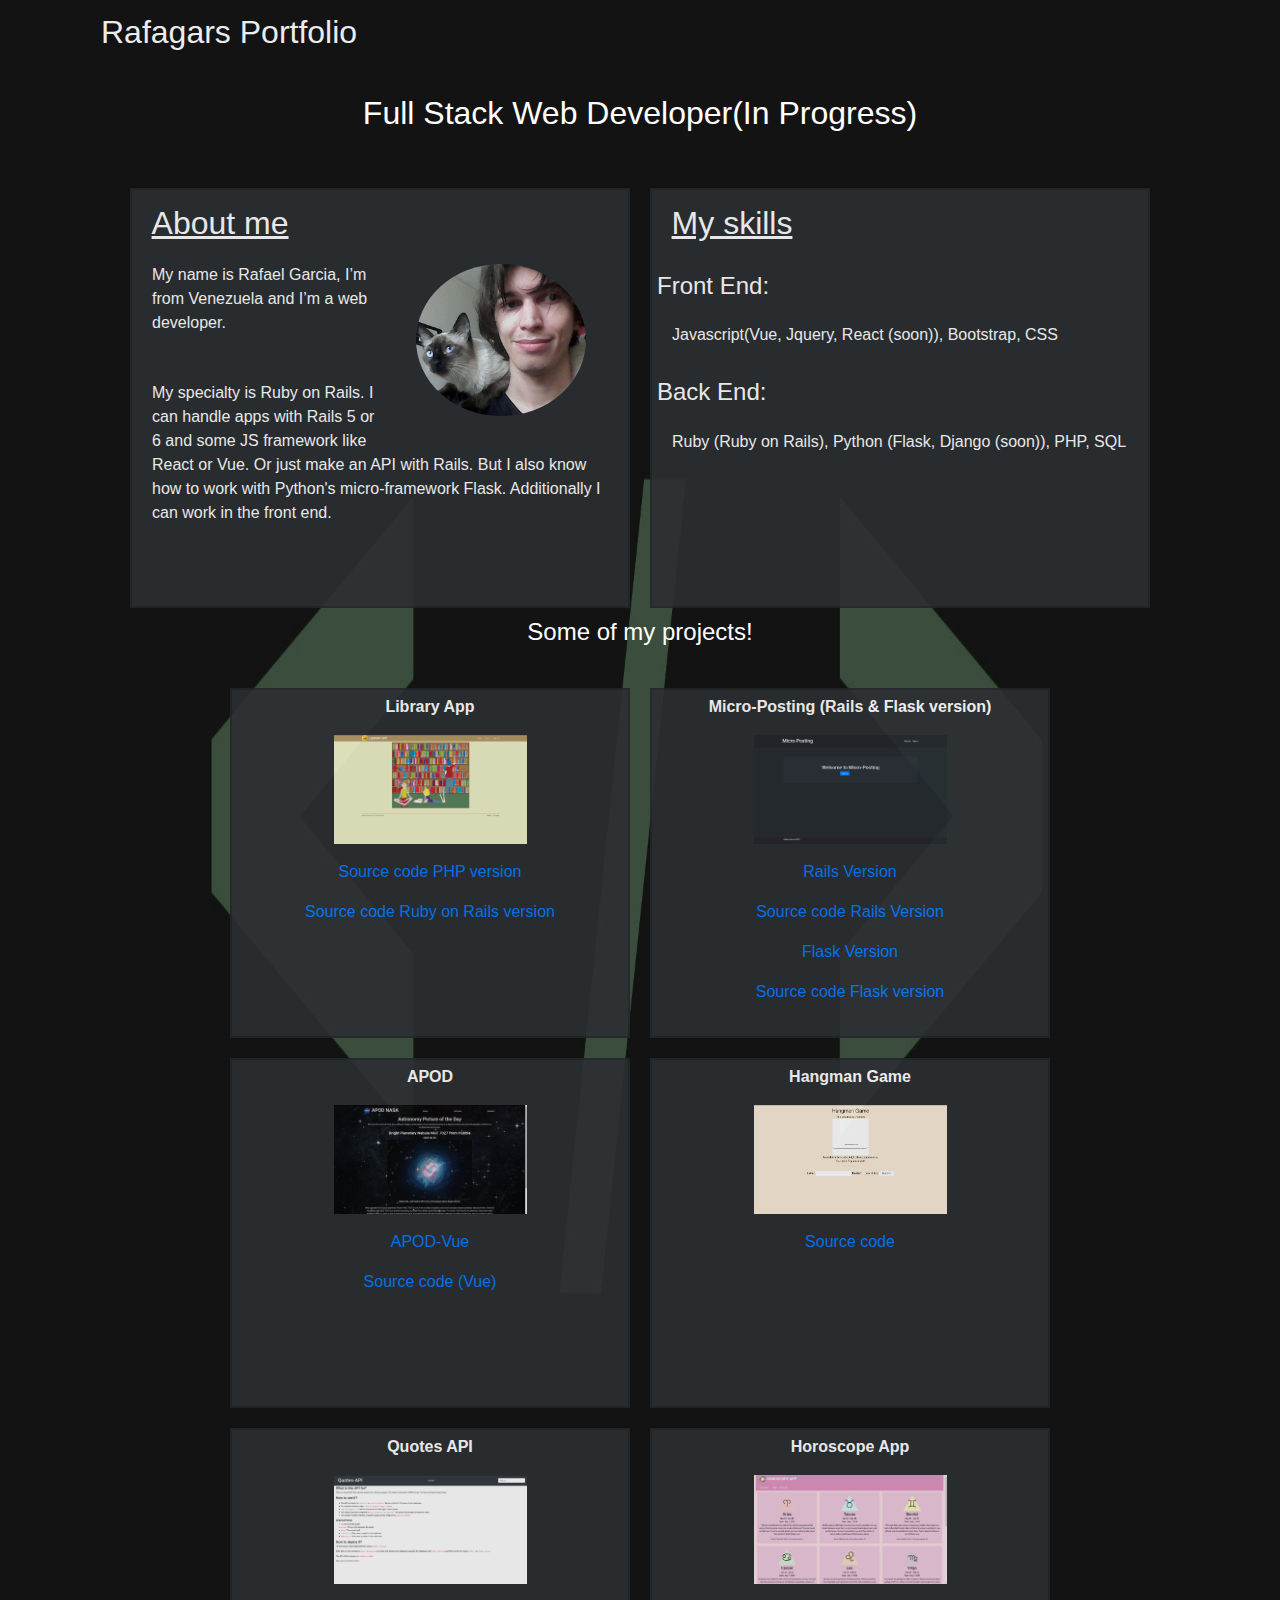
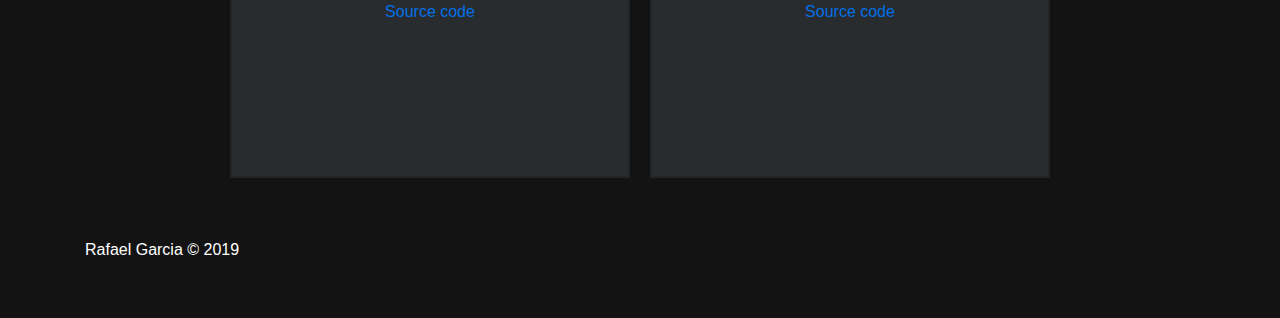
==== index.html @ 009093b3 "Fixed some typos" ====
<!DOCTYPE html>
<html>

<head>
    <title>Rafagars.github.io | Rafael Garcia Portfolio </title>
    <meta name="viewport" content="width=device-width, initial-scale=1">
    <link rel="stylesheet" href="https://stackpath.bootstrapcdn.com/bootstrap/4.3.1/css/bootstrap.min.css"
        integrity="sha384-ggOyR0iXCbMQv3Xipma34MD+dH/1fQ784/j6cY/iJTQUOhcWr7x9JvoRxT2MZw1T" crossorigin="anonymous">
    <link rel="stylesheet" href="css/normalize.css">
    <link rel="stylesheet" href="css/style.css">
</head>

<body class="container-fluid">
    <header class="container">
        <nav class="navbar navbar-expand-lg">
            <a class="navbar-brand" href="index.html">
                <h2>Rafagars Portfolio </h2>
            </a>
        </nav>
    </header>

    <h1 class="text-center">Full Stack Web Developer(In Progress)</h2><br>

        <div class="flex">
            <div class="content">
                <h2>About me</h2>
            
                <div class="block-image">
                    <figure class="aligncenter"><img src="img/image.jpg" alt="" data-recalc-dims="1" /></figure>
                </div>
            
                <p>My name is Rafael Garcia, I&#8217;m from Venezuela and I&#8217;m a web developer. </p>
                <p>My specialty is Ruby on Rails. I can handle apps with Rails 5 or 6 and some JS framework like React or Vue. Or just make an API with Rails.
                    But I also know how to work with Python's micro-framework Flask. Additionally I can work in the front end.
                </p>
            
            </div>

            <div class="content">
                <h2>My skills</h2>
                <br>
                <h4>Front End:</h4>
                <p>Javascript(Vue, Jquery, React (soon)), Bootstrap, CSS </p>
                <h4>Back End:</h4>
                <p>Ruby (Ruby on Rails), Python (Flask, Django (soon)), PHP, SQL </p>
            </div>

        </div>


        <div class="col-12">
            <h4 class="text-center">Some of my projects!</h2><br>
        </div>

        <div class="flex">

            <div class="col-flex text-center">
                <p><strong>Library App</strong></p>
                <p><a href="https://evening-tor-37229.herokuapp.com/"><img src="img/LibraryApp.png"></a></p>
                <p><a href="https://github.com/Rafagars/LibraryAppPHP">Source code PHP version</a></p>
                <p><a href="https://github.com/Rafagars/library_app_ruby">Source code Ruby on Rails version</a></p>
            </div>

            <div class="col-flex text-center">
                <p><strong>Micro-Posting (Rails & Flask version)</strong></p>
                <p><img src="img/Micro-Posting.png"></p>
                <p><a href="https://calm-scrubland-71502.herokuapp.com/">Rails Version</a></p>
                <p><a href="https://github.com/Rafagars/micro-posting_ruby">Source code Rails Version</a></p>
                <p><a href="https://rafagars.pythonanywhere.com/">Flask Version</a></p>
                <p><a href="https://github.com/Rafagars/micro-posting">Source code Flask version</a></p>
            </div>

            <div class="col-flex text-center">
                <p><strong>APOD </strong></p>
                <p><img src="img/APOD.png"></p>
                <p><a href="https://apod-vue.vercel.app/">APOD-Vue</a></p>
                <p><a href="https://github.com/Rafagars/APOD-Vue">Source code (Vue)</a></p>
            </div>

            <div class="col-flex text-center">
                <p><strong>Hangman Game</strong></p>
                <p><a href="https://infinite-lowlands-17719.herokuapp.com/"><img src="img/Hangman_Game.png"></a></p>
                <p><a href="https://github.com/Rafagars/Hangman_Game">Source code</a></p>
            </div>

            <div class="col-flex text-center">
                <p><strong>Quotes API</strong></p>
                <p><a href="https://majestic-kenai-fjords-43482.herokuapp.com/"><img src="img/quotes.png"></a></p>
                <p><a href="https://github.com/Rafagars/quotes-api"> Source code</a></p>
            </div>


            <div class="col-flex text-center">
                <p><strong>Horoscope App</strong></p>
                <p><a href="http://rafagars.github.io/Horoscope-React/"><img src="img/Horoscope.png"></a></p>
                <p><a href="https://github.com/Rafagars/Horoscope-React">Source code</a></p>
            </div>

        </div>

        <footer class="panel-footer">
            <div class="container">
                <p> Rafael Garcia &copy; 2019 </p>
            </div>
        </footer>


        <script src="https://stackpath.bootstrapcdn.com/bootstrap/4.3.1/js/bootstrap.min.js"
            integrity="sha384-JjSmVgyd0p3pXB1rRibZUAYoIIy6OrQ6VrjIEaFf/nJGzIxFDsf4x0xIM+B07jRM"
            crossorigin="anonymous"></script>
</body>

</html>
---- css/style.css ----
body {
    width: 100%;
    font-family: Arial, Helvetica, sans-serif;
    background-image: url("../img/webdevelopment.jpg");
    background-position: center;
    background-size: 100% 100%;
    color: white;
}

img {
    width: 50%;
}

/*********************************************************
CONTENT, FLEX AND NAVBAR
*********************************************************/

.flex{
  display: flex;
  flex-flow: row wrap;
  justify-content: center;
}

.content, .col-flex{
  background-color: #2c2f33;
  border: 2px solid #23272a;
  opacity: 0.9;
}

.col-flex{
  width: 320px;
  height: 300px;
  margin: 10px;
  padding: 5px;
}

.content{
  width: 450px;
  height: 420px;
  margin: 10px;
  padding: 5px;
}

.content h2 {
  margin: 2% 0 1% 3%;
  text-decoration: underline;
}

.content p {
  padding: 15px;
}

.navbar-brand, .nav-link{
    color: #ebecec;
}

.block-image {
  width: 60%;
  margin-right: -45px;
  float: right;
}

.block-image img {
  border-radius: 50%;
  width: 80%;
}

.navbar-brand:hover, .nav-link:hover {
    color: #666666;
}

/***************************************************
FOOTER
***************************************************/

.panel-footer{
  margin-top: 50px;
	color: white;
	width: 100%;
	height: 80px;
}

/*******************************************************
MEDIA QUERYS
********************************************************/


@media (min-width: 991px) {
  .col-flex{
    width: 400px;
    height: 350px;
    margin: 10px;
    padding: 5px;
  }
  
  .content{
    width: 40%;
  }
}
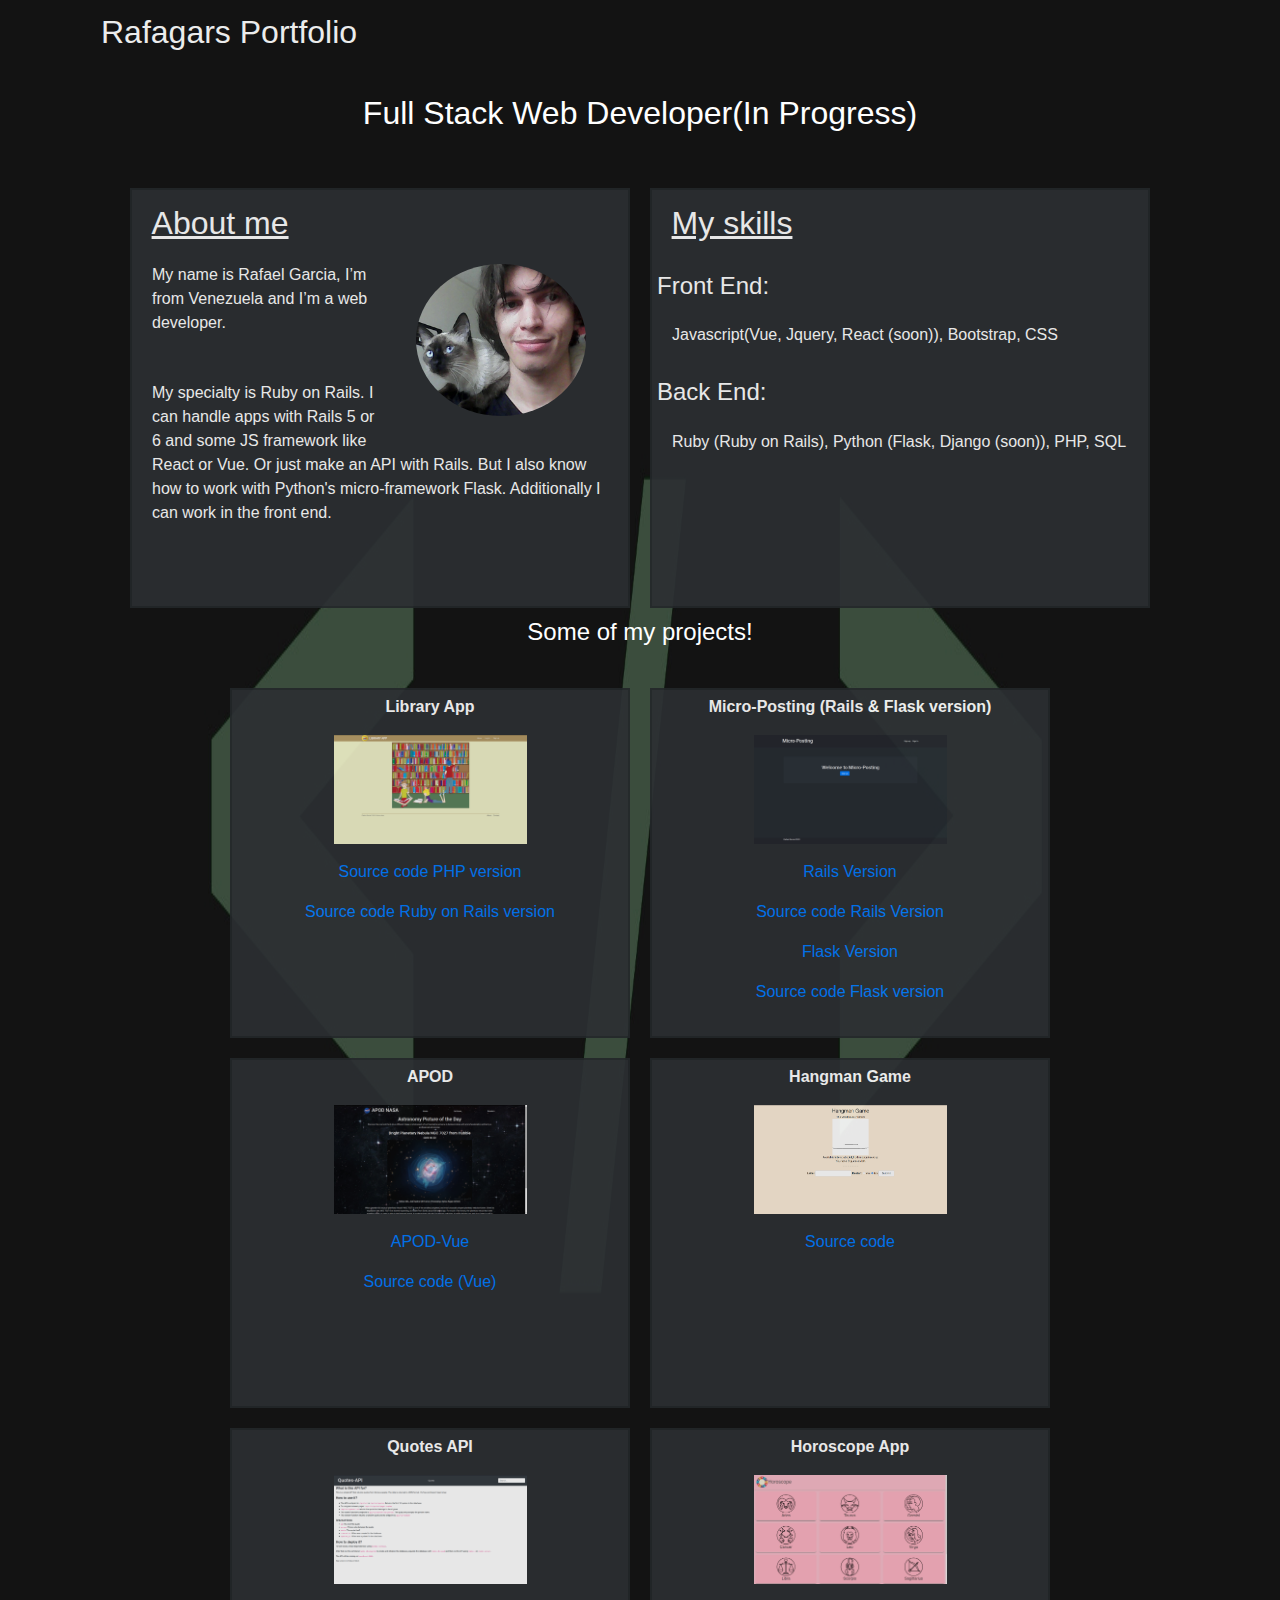
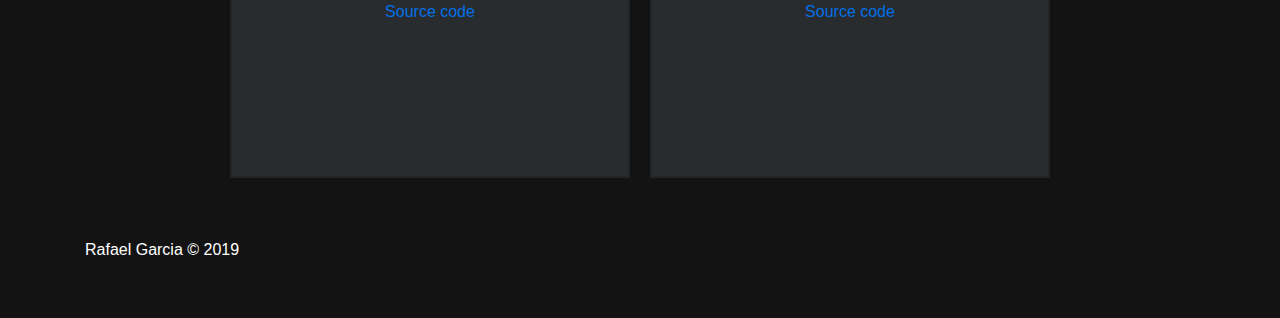
==== commit f4a4afbd: "Updates" ====
--- a/index.html
+++ b/index.html
@@ -92,8 +92,8 @@
 
             <div class="col-flex text-center">
                 <p><strong>Horoscope App</strong></p>
-                <p><a href="http://rafagars.github.io/Horoscope-React/"><img src="img/Horoscope.png"></a></p>
-                <p><a href="https://github.com/Rafagars/Horoscope-React">Source code</a></p>
+                <p><a href="https://horoscope-vue.vercel.app/"><img src="img/Horoscope.png"></a></p>
+                <p><a href="https://github.com/Rafagars/Horoscope-Vue">Source code</a></p>
             </div>
 
         </div>
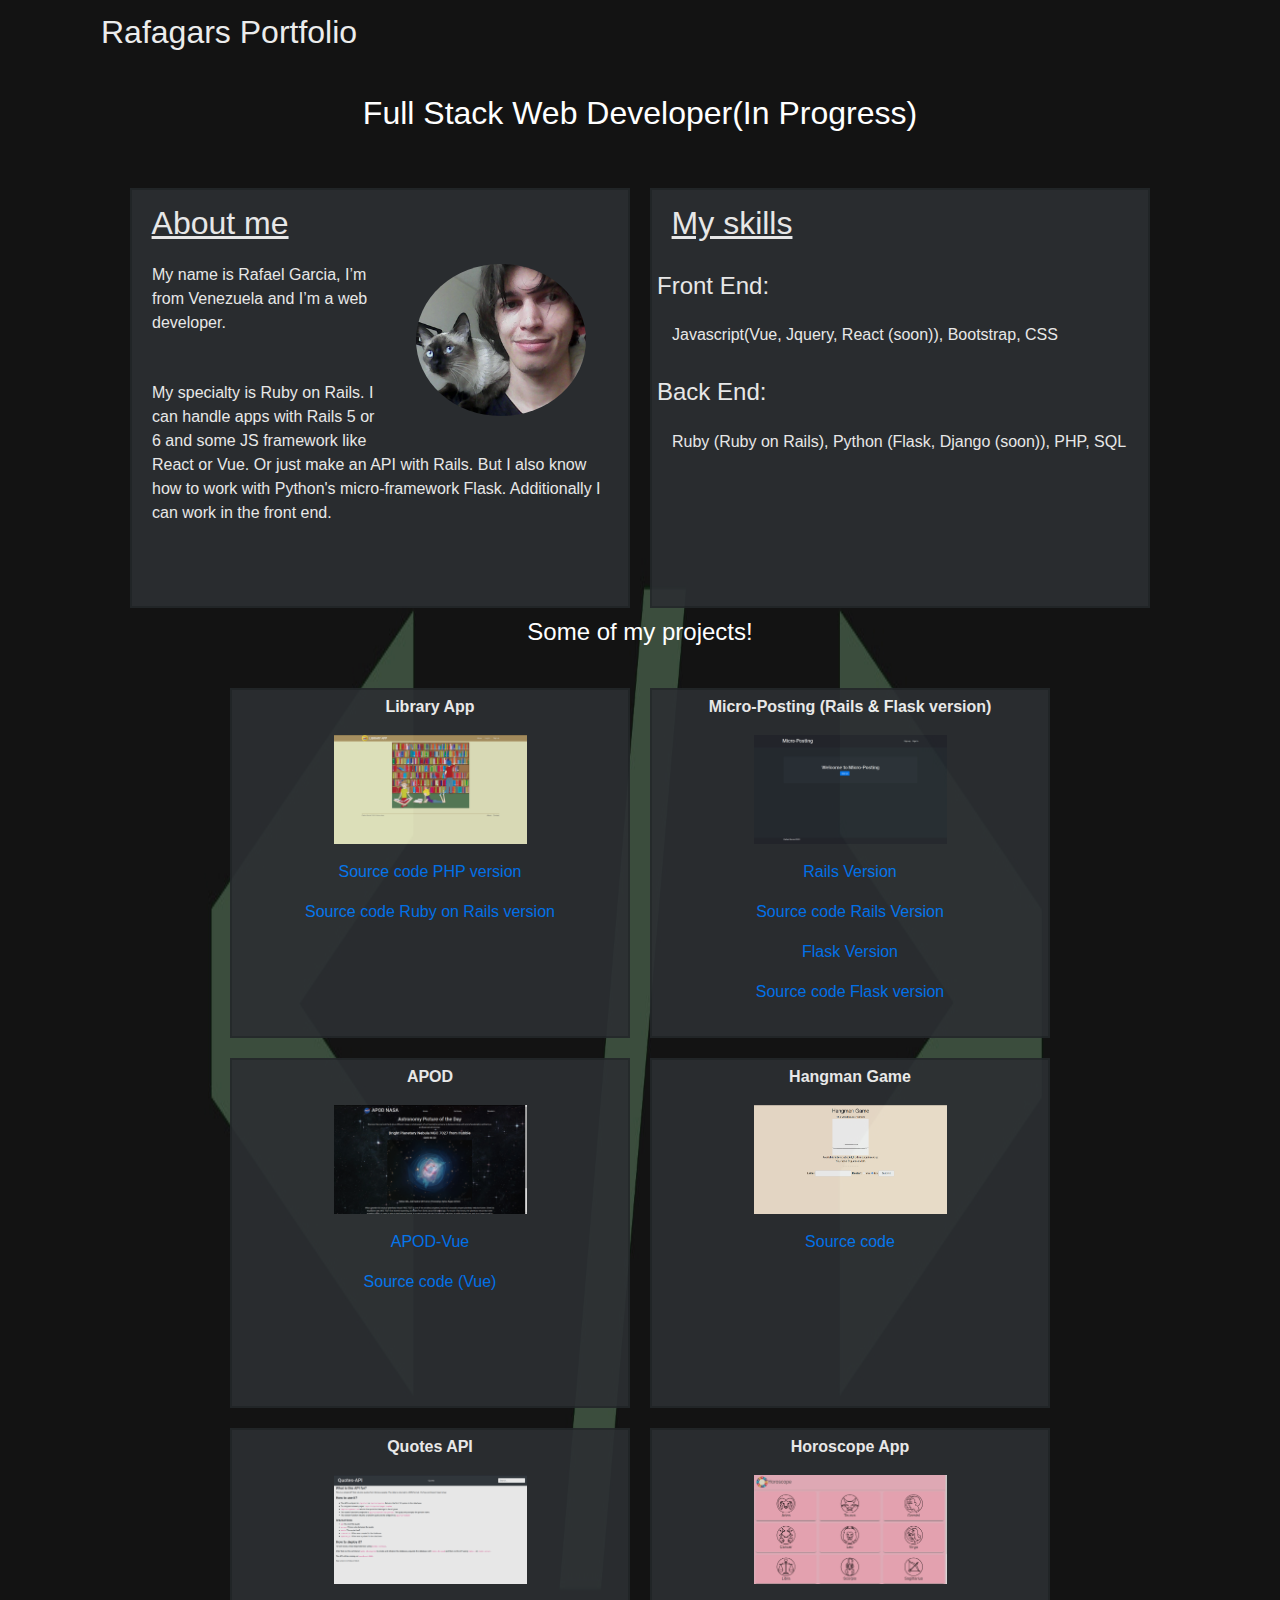
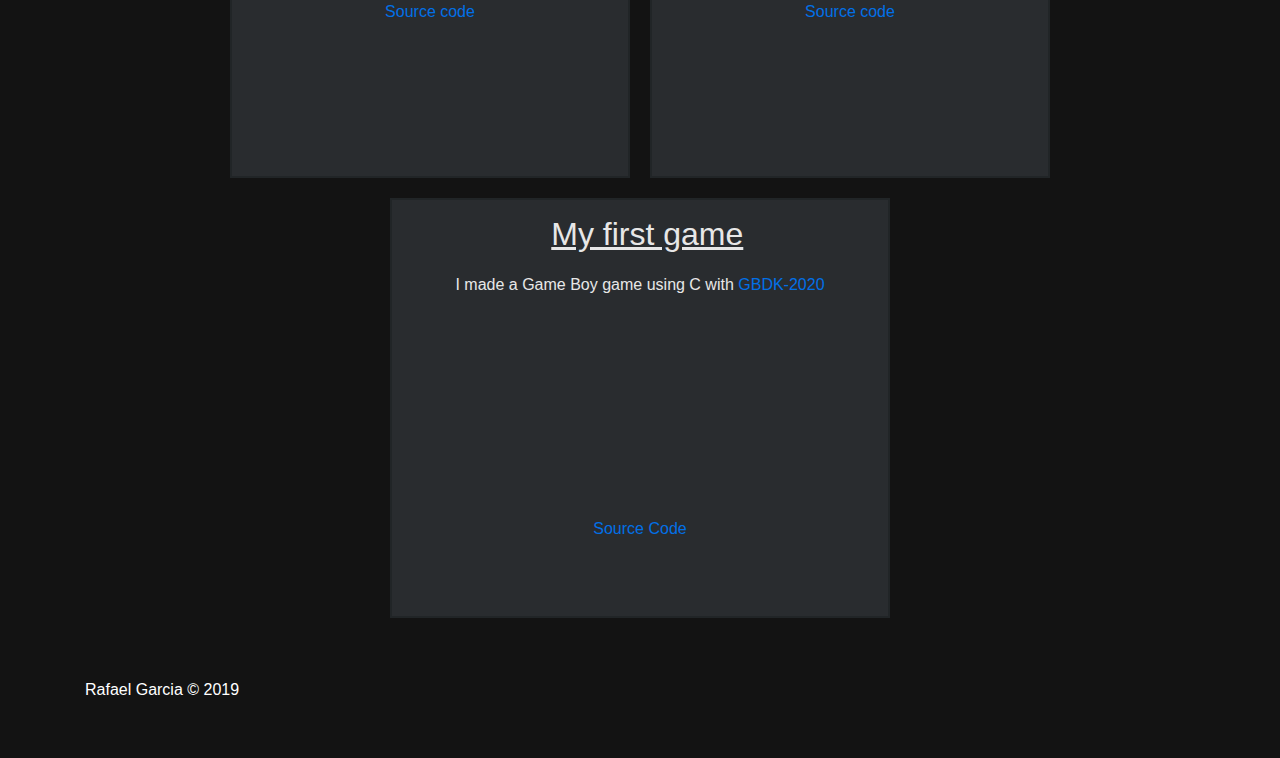
==== commit fb14e807: "Added my lastest project" ====
--- a/index.html
+++ b/index.html
@@ -98,6 +98,15 @@
 
         </div>
 
+        <div class="flex">
+            <div class="content text-center">
+                <h2>My first game</h2>
+                <p>I made a Game Boy game using C with <a href="https://github.com/Zal0/gbdk-2020/">GBDK-2020</a></p>
+                <iframe src="https://itch.io/embed/942686" width="552" height="167" frameborder="0"><a href="https://rafagars.itch.io/ufo-hunter">Ufo Hunter by Rafagars</a></iframe>
+                <p><a href="https://github.com/Rafagars/UFO-Hunter-GB-DEMO">Source Code</a></p>
+            </div>
+        </div>
+
         <footer class="panel-footer">
             <div class="container">
                 <p> Rafael Garcia &copy; 2019 </p>
--- a/css/style.css
+++ b/css/style.css
@@ -69,6 +69,7 @@
     color: #666666;
 }
 
+
 /***************************************************
 FOOTER
 ***************************************************/
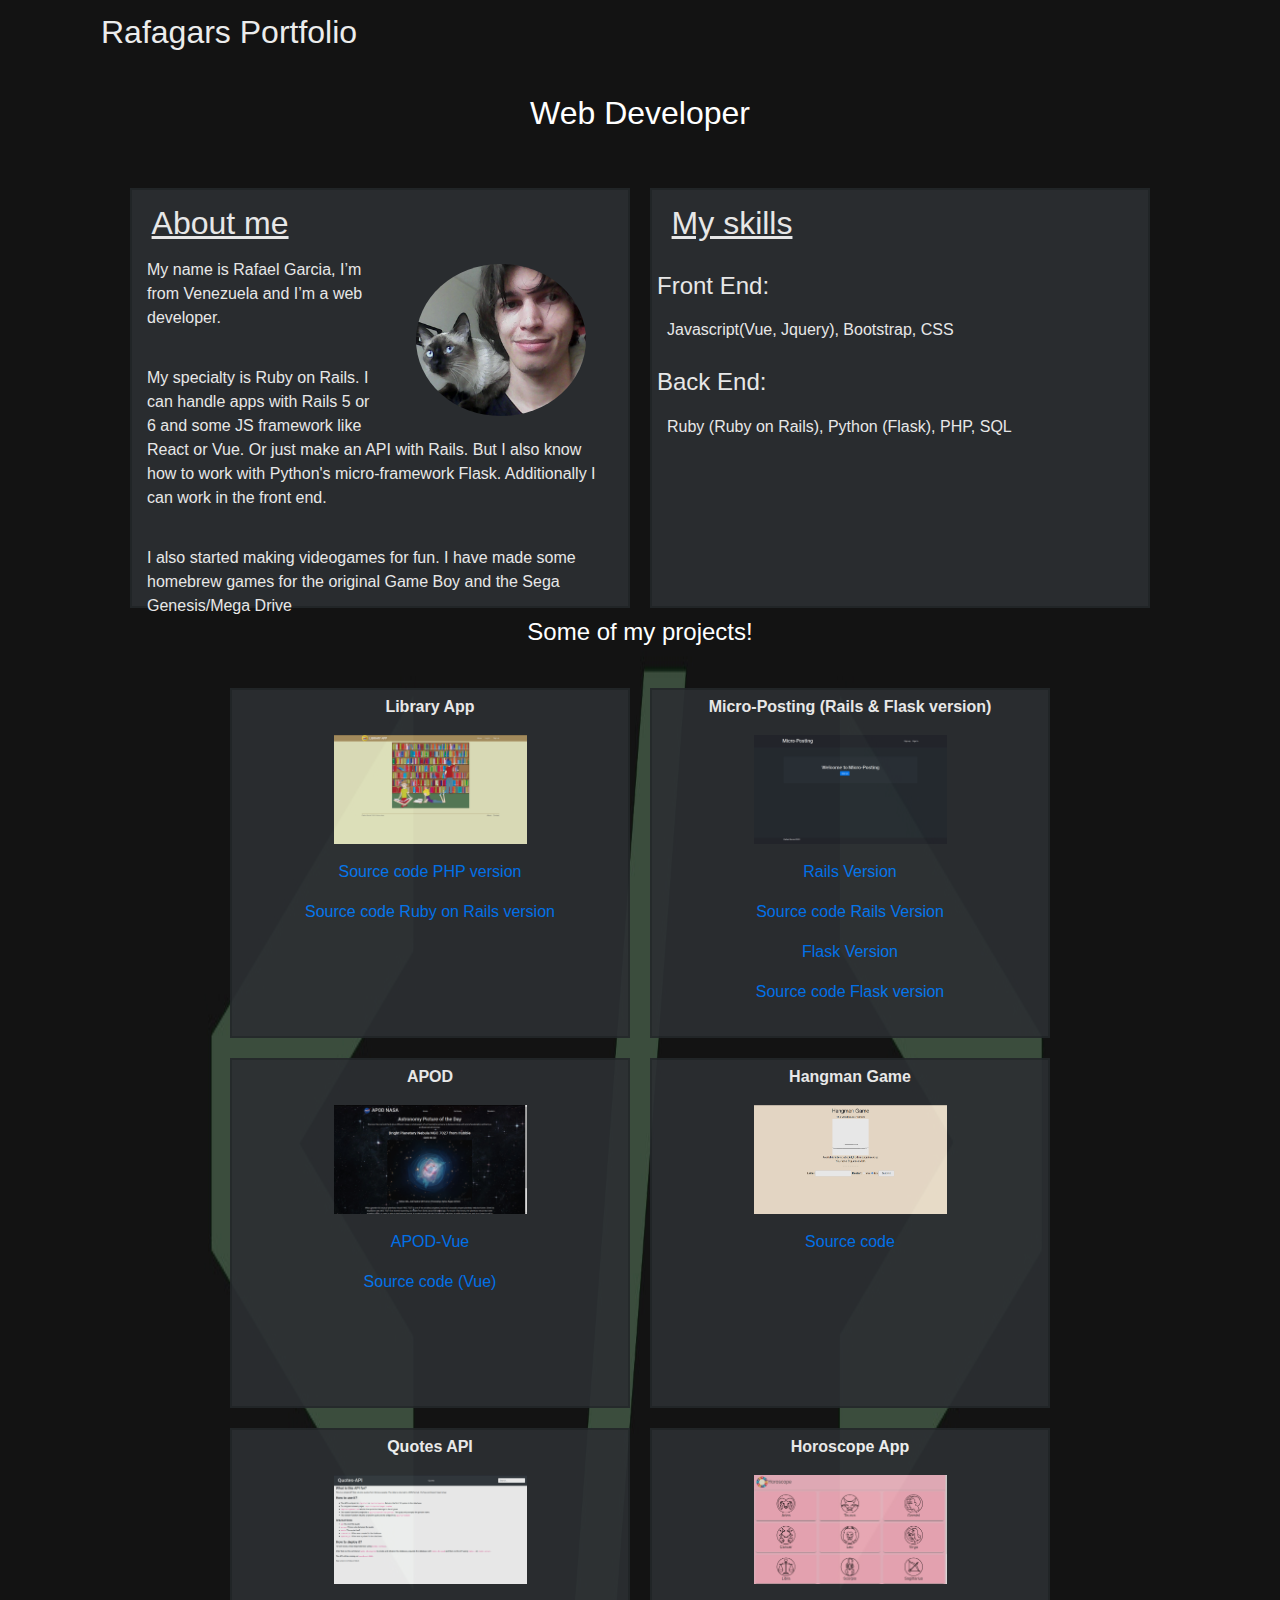
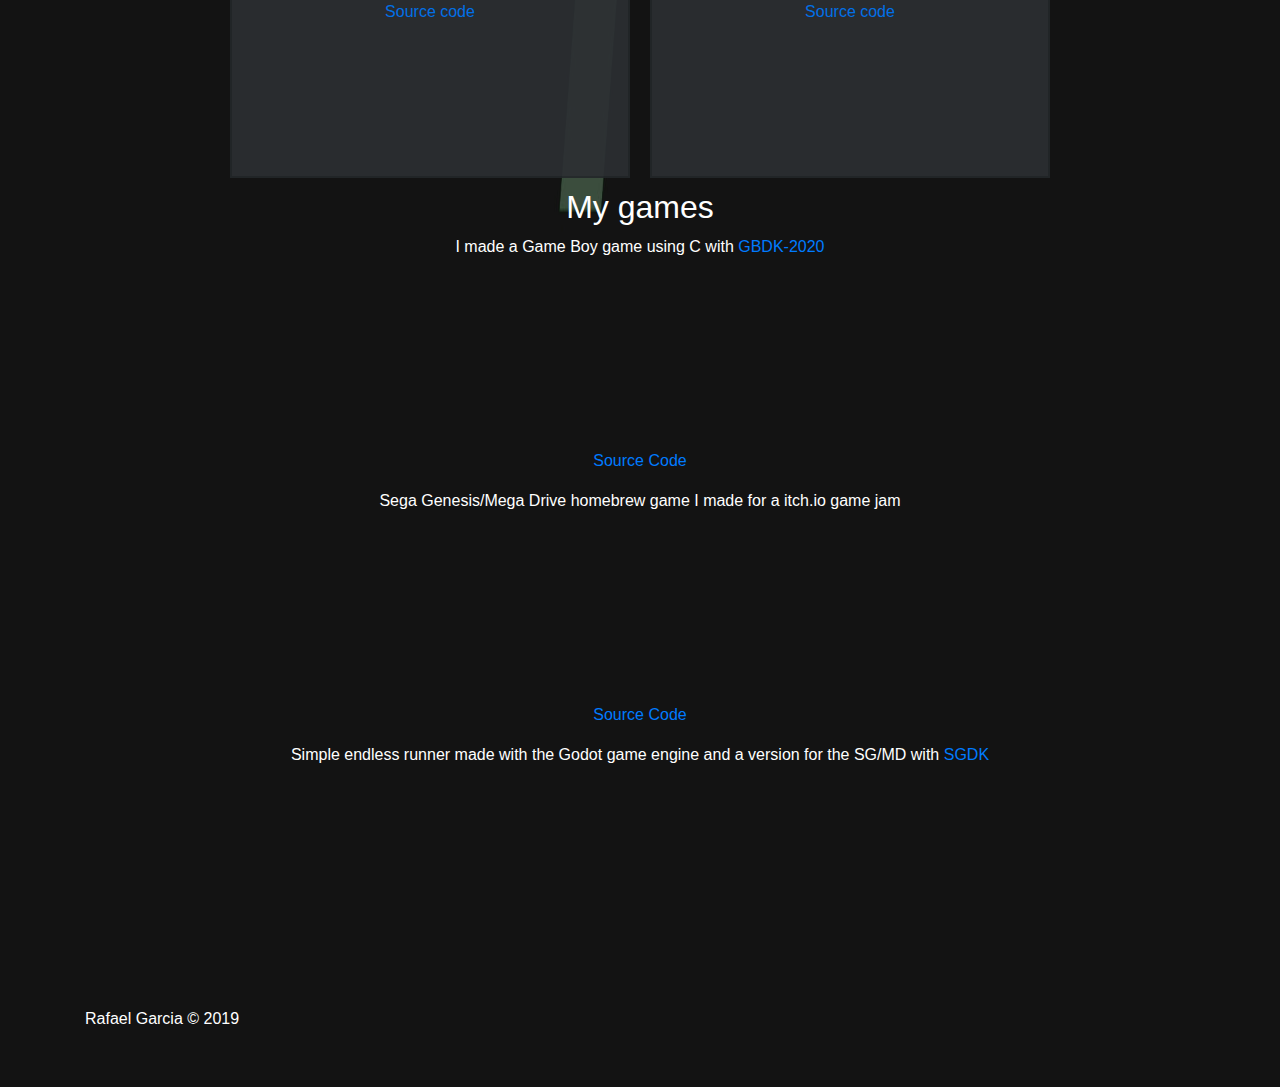
==== commit d660329e: "Added more of my games" ====
--- a/index.html
+++ b/index.html
@@ -19,7 +19,7 @@
         </nav>
     </header>
 
-    <h1 class="text-center">Full Stack Web Developer(In Progress)</h2><br>
+    <h1 class="text-center">Web Developer</h2><br>
 
         <div class="flex">
             <div class="content">
@@ -33,6 +33,9 @@
                 <p>My specialty is Ruby on Rails. I can handle apps with Rails 5 or 6 and some JS framework like React or Vue. Or just make an API with Rails.
                     But I also know how to work with Python's micro-framework Flask. Additionally I can work in the front end.
                 </p>
+                <p>
+                    I also started making videogames for fun. I have made some homebrew games for the original Game Boy and the Sega Genesis/Mega Drive
+                </p>
             
             </div>
 
@@ -40,9 +43,9 @@
                 <h2>My skills</h2>
                 <br>
                 <h4>Front End:</h4>
-                <p>Javascript(Vue, Jquery, React (soon)), Bootstrap, CSS </p>
+                <p>Javascript(Vue, Jquery), Bootstrap, CSS </p>
                 <h4>Back End:</h4>
-                <p>Ruby (Ruby on Rails), Python (Flask, Django (soon)), PHP, SQL </p>
+                <p>Ruby (Ruby on Rails), Python (Flask), PHP, SQL </p>
             </div>
 
         </div>
@@ -99,11 +102,18 @@
         </div>
 
         <div class="flex">
-            <div class="content text-center">
-                <h2>My first game</h2>
+            <div class="text-center">
+                <h2>My games</h2>
                 <p>I made a Game Boy game using C with <a href="https://github.com/Zal0/gbdk-2020/">GBDK-2020</a></p>
                 <iframe src="https://itch.io/embed/942686" width="552" height="167" frameborder="0"><a href="https://rafagars.itch.io/ufo-hunter">Ufo Hunter by Rafagars</a></iframe>
                 <p><a href="https://github.com/Rafagars/UFO-Hunter-GB-DEMO">Source Code</a></p>
+ 
+                <p>Sega Genesis/Mega Drive homebrew game I made for a itch.io game jam</p>
+                <iframe src="https://itch.io/embed/967826" width="552" height="167" frameborder="0"><a href="https://rafagars.itch.io/dino-runner">Dino Runner Genesis by Rafagars</a></iframe>
+                <p><a href="https://github.com/Rafagars/Dino-Run-Genesis">Source Code</a></p>
+
+                <p>Simple endless runner made with the Godot game engine and a version for the SG/MD with <a href="https://github.com/Stephane-D/SGDK">SGDK</a></p>
+                <iframe src="https://itch.io/embed/987910" width="552" height="167" frameborder="0"><a href="https://rafagars.itch.io/spike-hell">Spike Hell by Rafagars</a></iframe>
             </div>
         </div>
 
--- a/css/style.css
+++ b/css/style.css
@@ -47,7 +47,7 @@
 }
 
 .content p {
-  padding: 15px;
+  padding: 10px;
 }
 
 .navbar-brand, .nav-link{
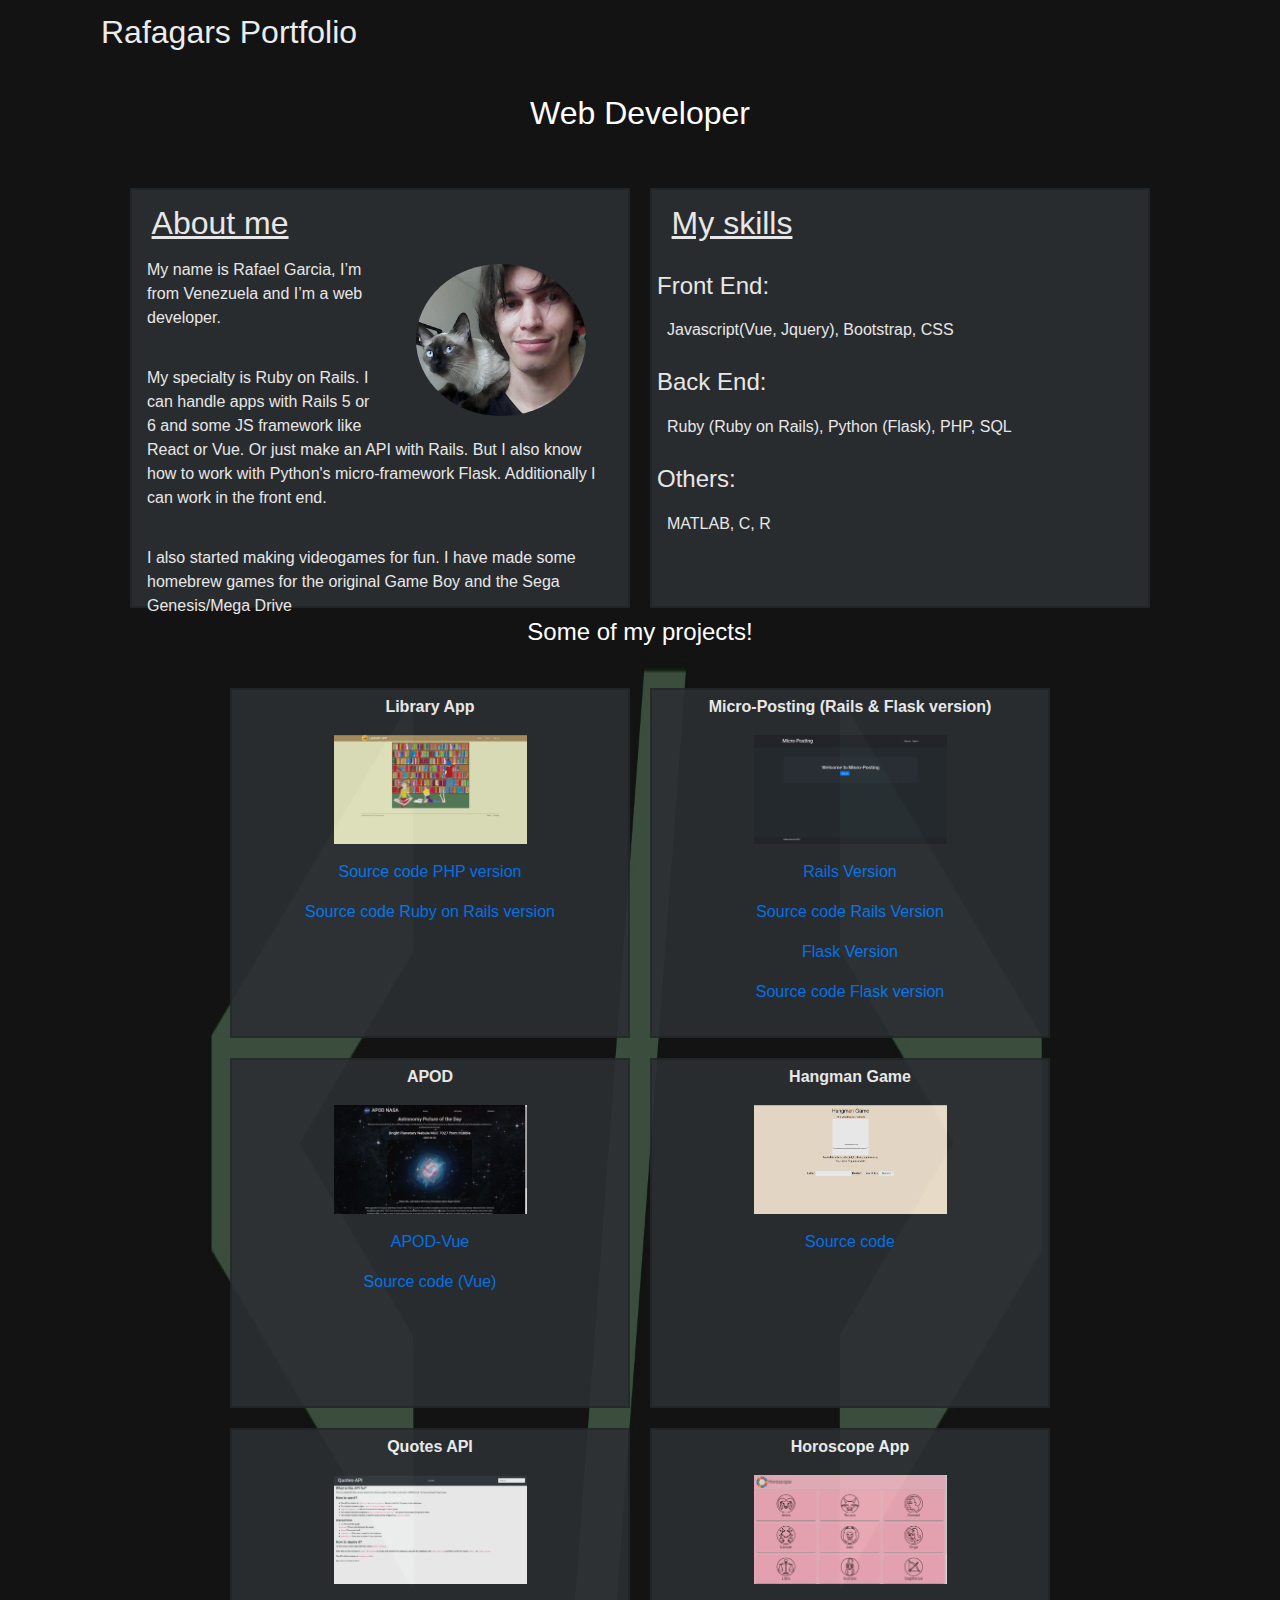
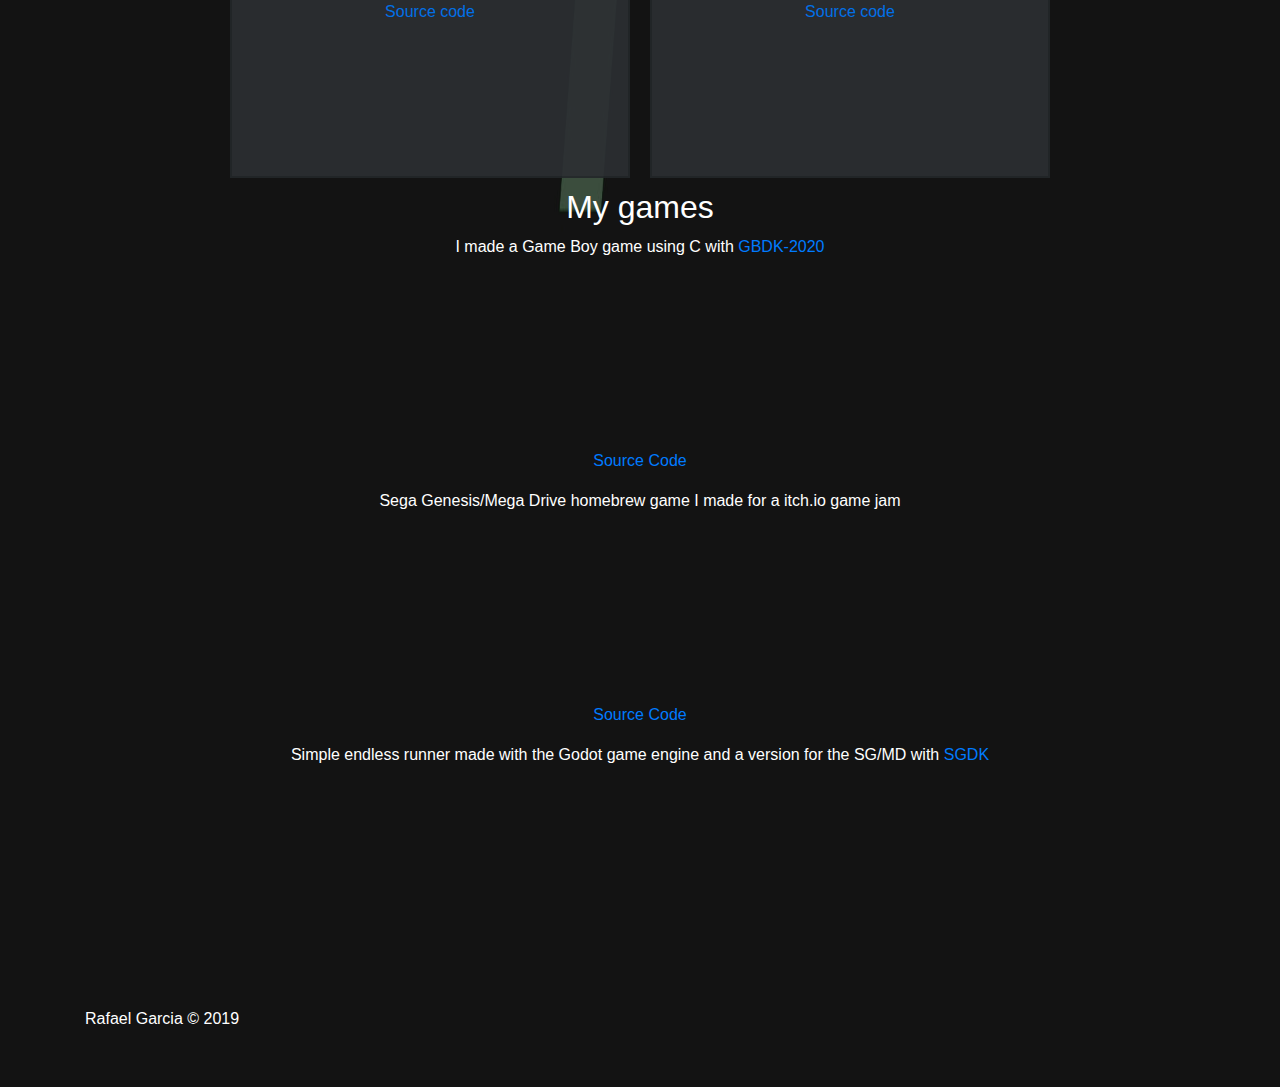
==== commit f1ff3286: "Minor changes" ====
--- a/index.html
+++ b/index.html
@@ -46,6 +46,8 @@
                 <p>Javascript(Vue, Jquery), Bootstrap, CSS </p>
                 <h4>Back End:</h4>
                 <p>Ruby (Ruby on Rails), Python (Flask), PHP, SQL </p>
+                <h4>Others:</h4>
+                <p>MATLAB, C, R</p>
             </div>
 
         </div>
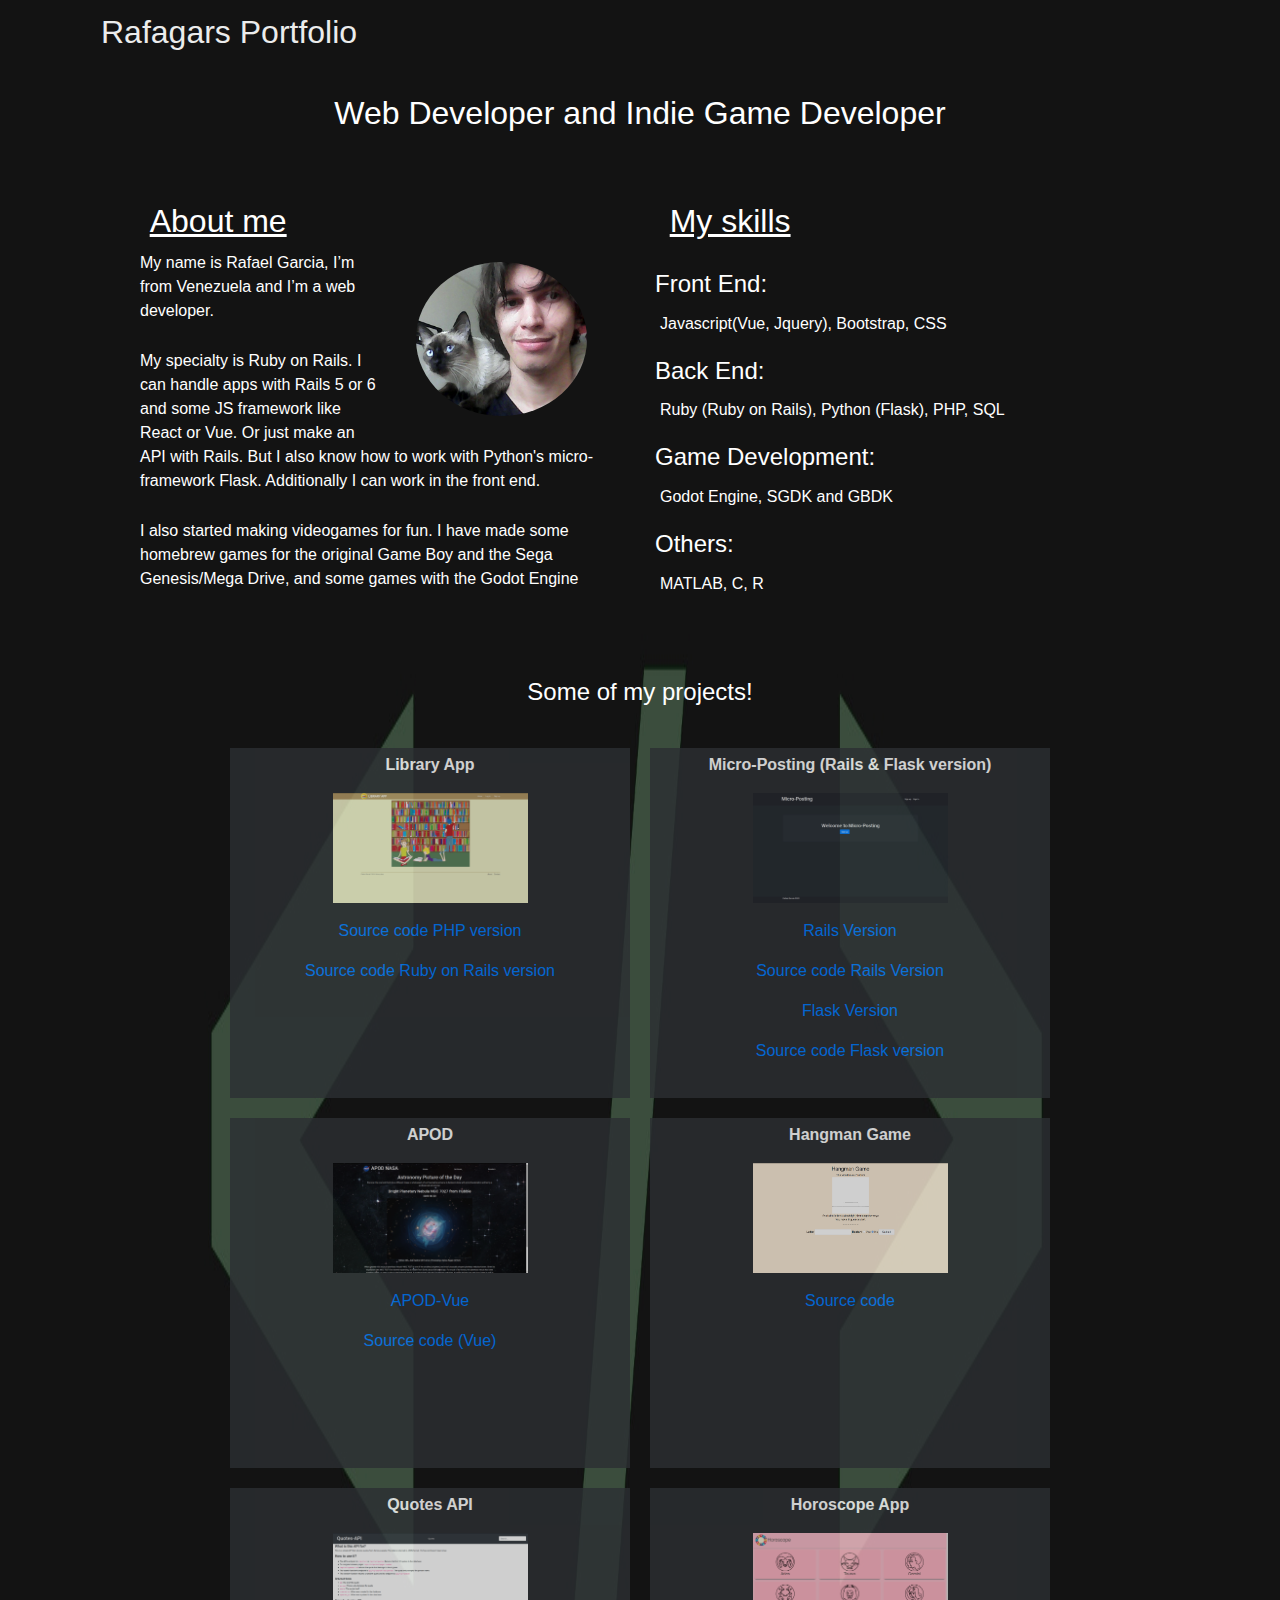
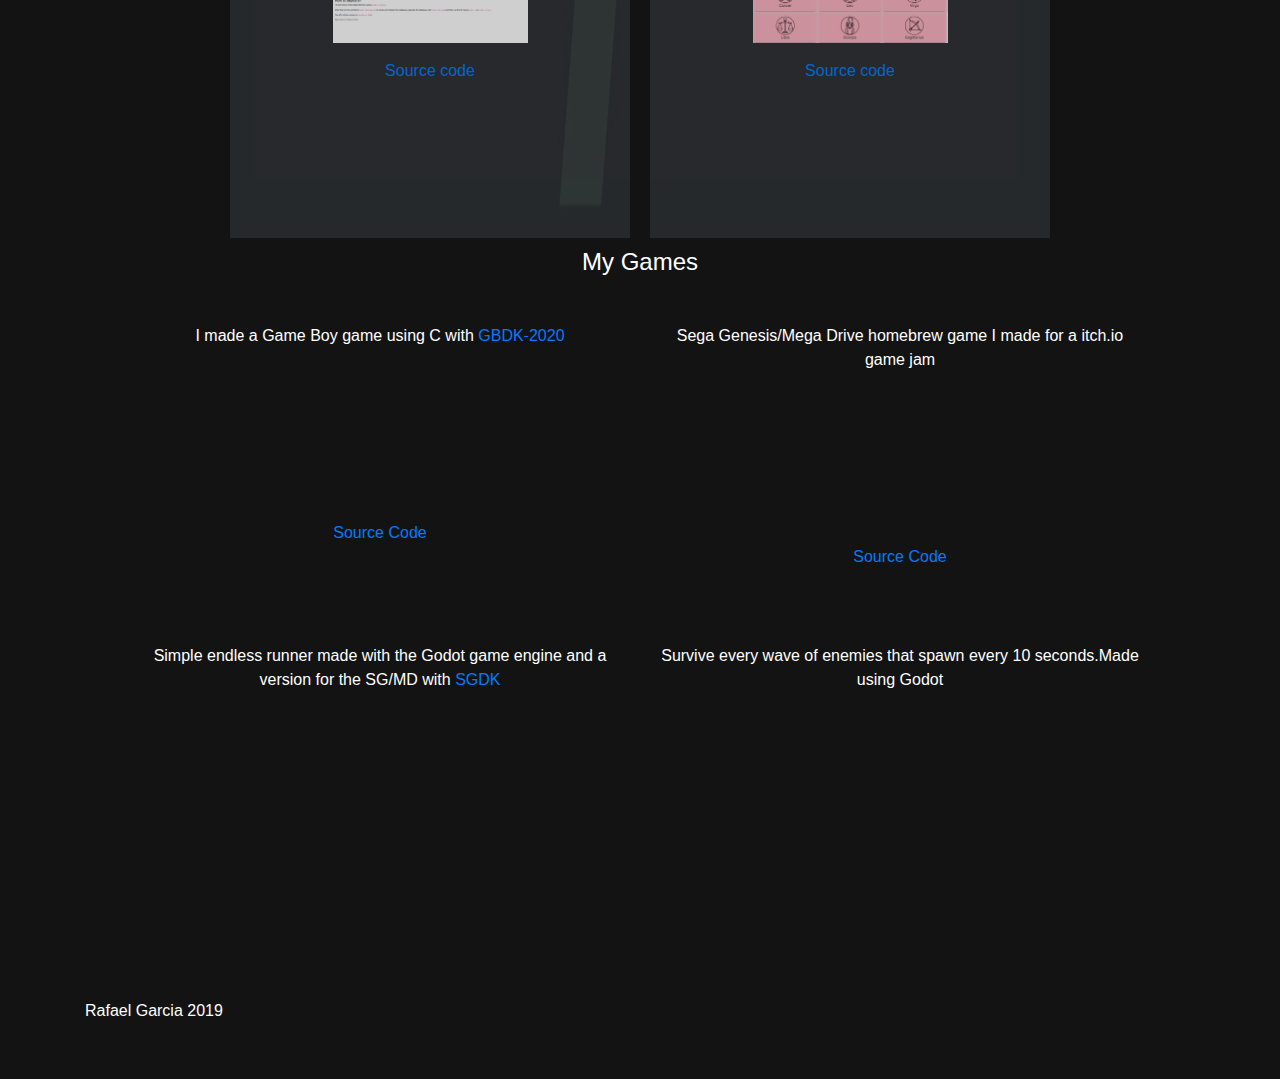
==== commit 19babac3: "Updated the design" ====
--- a/index.html
+++ b/index.html
@@ -19,7 +19,8 @@
         </nav>
     </header>
 
-    <h1 class="text-center">Web Developer</h2><br>
+    <h1 class="text-center">Web Developer and Indie Game Developer</h1>
+    <h2 class="text-center"> <script type='text/javascript' src='https://storage.ko-fi.com/cdn/widget/Widget_2.js'></script><script type='text/javascript'>kofiwidget2.init('Support Me on Ko-fi', '#29abe0', 'H2H24OL54');kofiwidget2.draw();</script> </h2><br>
 
         <div class="flex">
             <div class="content">
@@ -34,7 +35,8 @@
                     But I also know how to work with Python's micro-framework Flask. Additionally I can work in the front end.
                 </p>
                 <p>
-                    I also started making videogames for fun. I have made some homebrew games for the original Game Boy and the Sega Genesis/Mega Drive
+                    I also started making videogames for fun. I have made some homebrew games for the original Game Boy and the Sega Genesis/Mega Drive,
+                    and some games with the Godot Engine
                 </p>
             
             </div>
@@ -46,6 +48,8 @@
                 <p>Javascript(Vue, Jquery), Bootstrap, CSS </p>
                 <h4>Back End:</h4>
                 <p>Ruby (Ruby on Rails), Python (Flask), PHP, SQL </p>
+                <h4>Game Development:</h4>
+                <p> Godot Engine, SGDK and GBDK</p>
                 <h4>Others:</h4>
                 <p>MATLAB, C, R</p>
             </div>
@@ -103,25 +107,34 @@
 
         </div>
 
-        <div class="flex">
-            <div class="text-center">
-                <h2>My games</h2>
-                <p>I made a Game Boy game using C with <a href="https://github.com/Zal0/gbdk-2020/">GBDK-2020</a></p>
-                <iframe src="https://itch.io/embed/942686" width="552" height="167" frameborder="0"><a href="https://rafagars.itch.io/ufo-hunter">Ufo Hunter by Rafagars</a></iframe>
-                <p><a href="https://github.com/Rafagars/UFO-Hunter-GB-DEMO">Source Code</a></p>
- 
-                <p>Sega Genesis/Mega Drive homebrew game I made for a itch.io game jam</p>
-                <iframe src="https://itch.io/embed/967826" width="552" height="167" frameborder="0"><a href="https://rafagars.itch.io/dino-runner">Dino Runner Genesis by Rafagars</a></iframe>
-                <p><a href="https://github.com/Rafagars/Dino-Run-Genesis">Source Code</a></p>
-
-                <p>Simple endless runner made with the Godot game engine and a version for the SG/MD with <a href="https://github.com/Stephane-D/SGDK">SGDK</a></p>
-                <iframe src="https://itch.io/embed/987910" width="552" height="167" frameborder="0"><a href="https://rafagars.itch.io/spike-hell">Spike Hell by Rafagars</a></iframe>
-            </div>
+        <div class="col-12">
+            <h4 class="text-center">My Games</h2><br>
+        </div>
+        <div class="flex text-center">
+                <div class="games">
+                    <p>I made a Game Boy game using C with <a href="https://github.com/Zal0/gbdk-2020/">GBDK-2020</a></p>
+                    <iframe src="https://itch.io/embed/942686" width="300" height="150" frameborder="0"><a href="https://rafagars.itch.io/ufo-hunter">Ufo Hunter by Rafagars</a></iframe>
+                    <p><a href="https://github.com/Rafagars/UFO-Hunter-GB-DEMO">Source Code</a></p>
+                </div>
+                <div class="games">
+                    <p>Sega Genesis/Mega Drive homebrew game I made for a itch.io game jam</p>
+                    <iframe src="https://itch.io/embed/967826" width="300" height="150" frameborder="0"><a href="https://rafagars.itch.io/dino-runner">Dino Runner Genesis by Rafagars</a></iframe>
+                    <p><a href="https://github.com/Rafagars/Dino-Run-Genesis">Source Code</a></p>
+                </div>
+                <div class="games">
+                    <p>Simple endless runner made with the Godot game engine and a version for the SG/MD with <a href="https://github.com/Stephane-D/SGDK">SGDK</a></p>
+                    <iframe src="https://itch.io/embed/987910" width="300" height="150" frameborder="0"><a href="https://rafagars.itch.io/spike-hell">Spike Hell by Rafagars</a></iframe>
+                </div>
+                <div class="games">
+                    <p>Survive every wave of enemies that spawn every 10 seconds.Made using Godot</p>
+                    <iframe frameborder="0" src="https://itch.io/embed/1004944" width="300" height="150"><a href="https://rafagars.itch.io/shmup-with-very-bad-title">shmup with very bad title by Rafagars</a></iframe>
+            
+                </div>
         </div>
 
         <footer class="panel-footer">
             <div class="container">
-                <p> Rafael Garcia &copy; 2019 </p>
+                <span>Rafael Garcia 2019</span> 
             </div>
         </footer>
 
--- a/css/style.css
+++ b/css/style.css
@@ -21,22 +21,26 @@
   justify-content: center;
 }
 
-.content, .col-flex{
-  background-color: #2c2f33;
-  border: 2px solid #23272a;
-  opacity: 0.9;
-}
 
 .col-flex{
+  opacity: 0.8;
+  background-color: #2c2f33;
   width: 320px;
   height: 300px;
   margin: 10px;
   padding: 5px;
 }
 
+.games{
+  width: 500px;
+  height: 300px;
+  margin: 10px;
+  padding: 5px;
+}
+
 .content{
-  width: 450px;
-  height: 420px;
+  width: 500px;
+  height: 480px;
   margin: 10px;
   padding: 5px;
 }
@@ -47,7 +51,7 @@
 }
 
 .content p {
-  padding: 10px;
+  padding: 5px;
 }
 
 .navbar-brand, .nav-link{
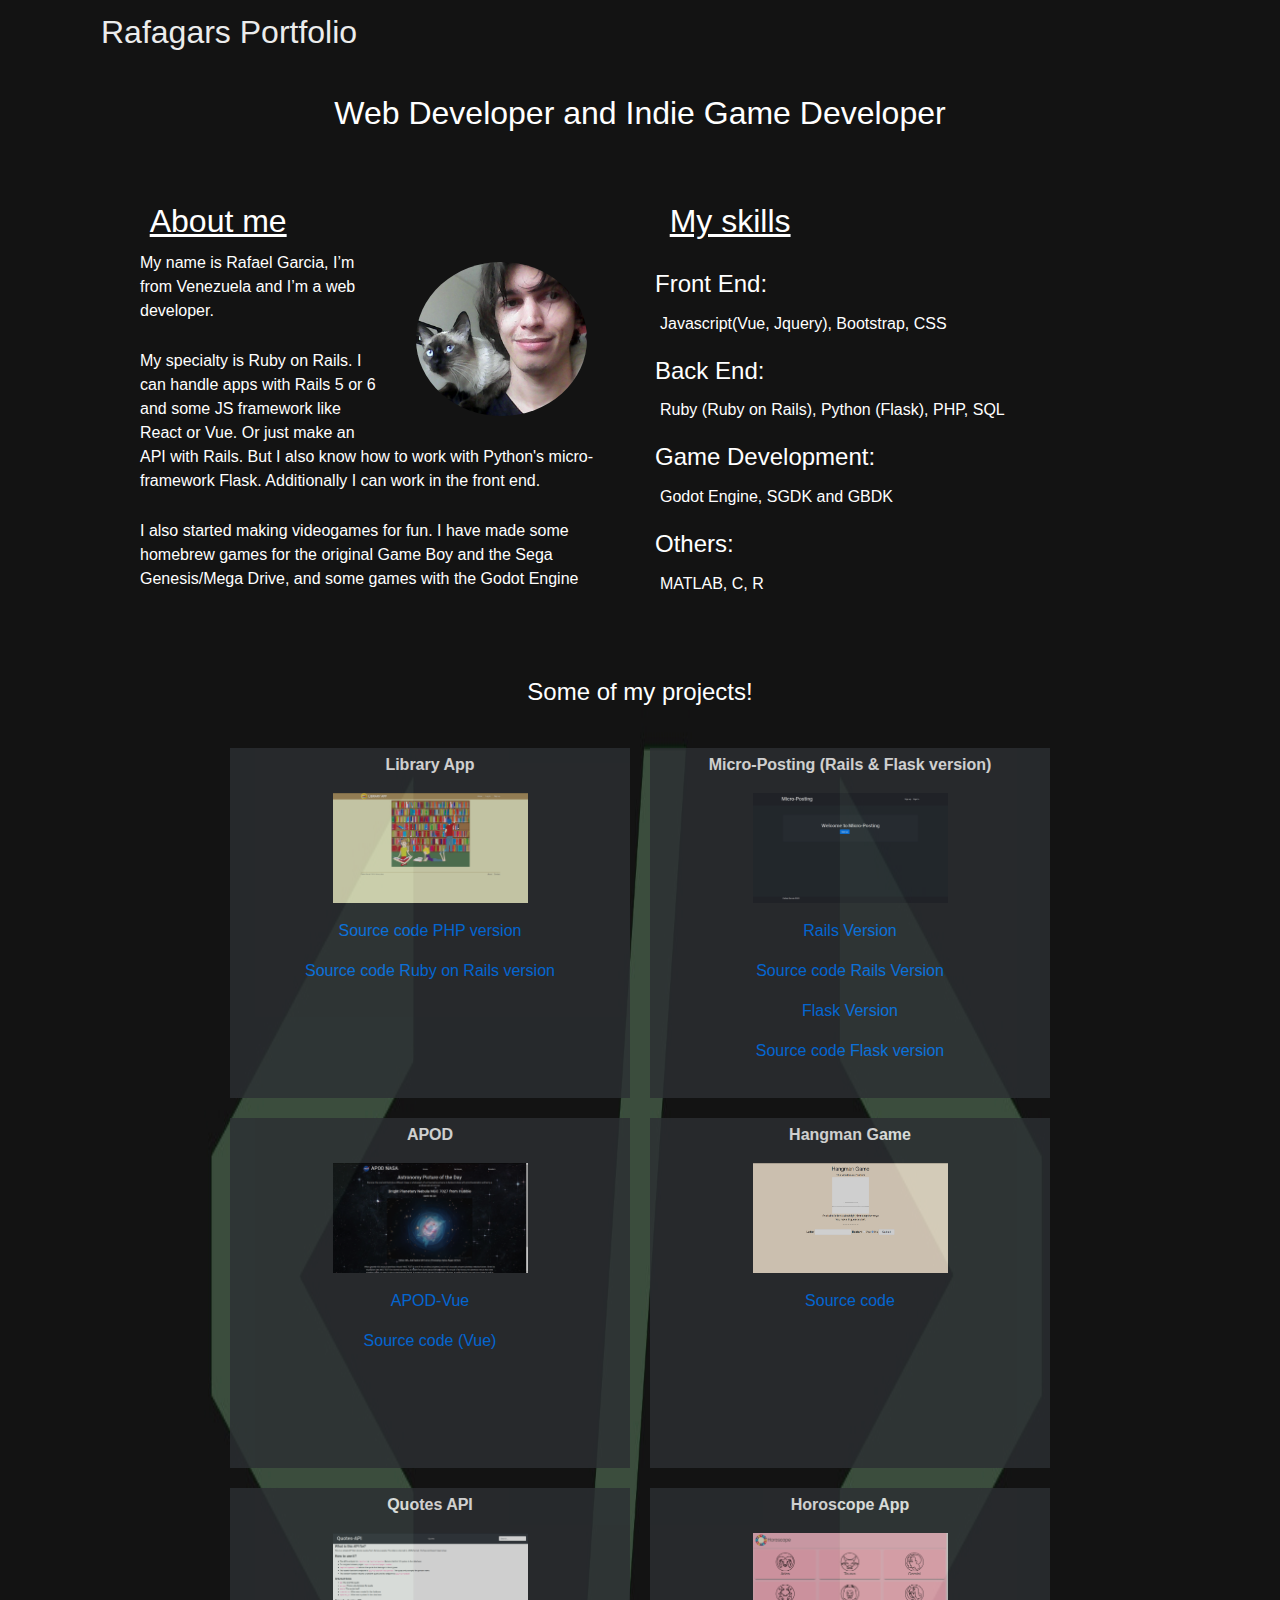
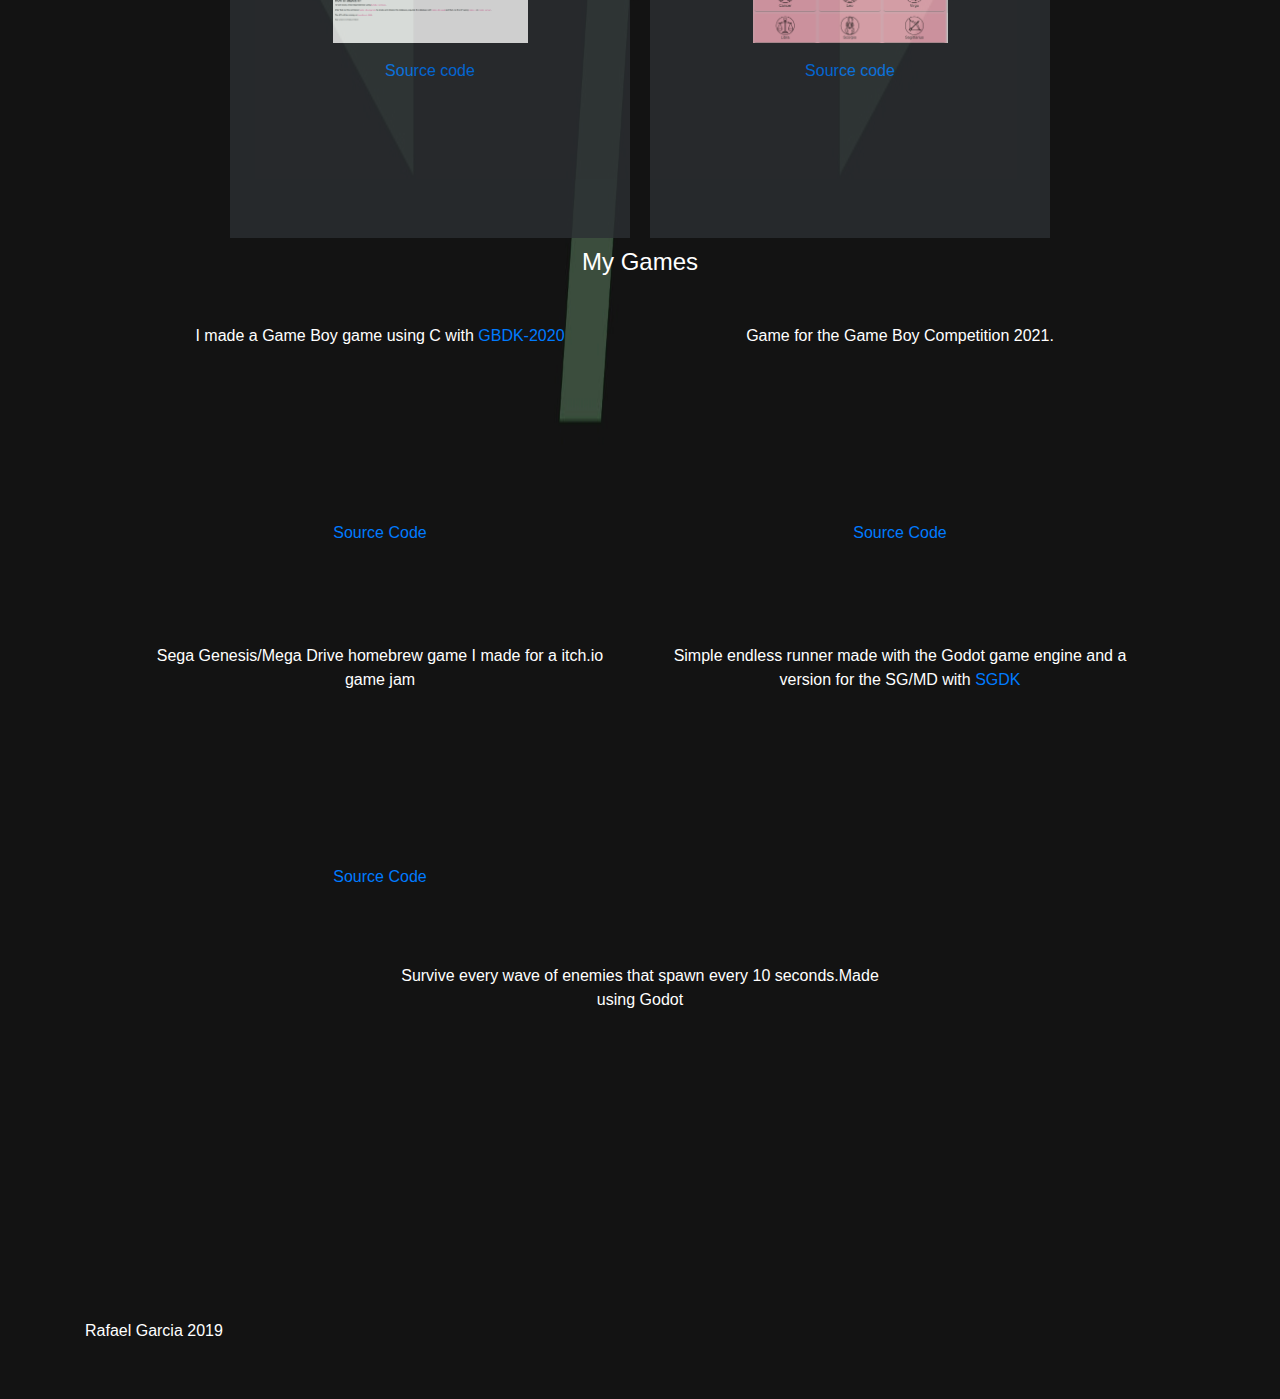
==== commit 055c0135: "Added my lastest game" ====
--- a/index.html
+++ b/index.html
@@ -113,21 +113,26 @@
         <div class="flex text-center">
                 <div class="games">
                     <p>I made a Game Boy game using C with <a href="https://github.com/Zal0/gbdk-2020/">GBDK-2020</a></p>
-                    <iframe src="https://itch.io/embed/942686" width="300" height="150" frameborder="0"><a href="https://rafagars.itch.io/ufo-hunter">Ufo Hunter by Rafagars</a></iframe>
+                    <iframe src="https://itch.io/embed/942686?dark=true" width="300" height="150" frameborder="0"><a href="https://rafagars.itch.io/ufo-hunter">Ufo Hunter by Rafagars</a></iframe>
                     <p><a href="https://github.com/Rafagars/UFO-Hunter-GB-DEMO">Source Code</a></p>
                 </div>
                 <div class="games">
+                    <p>Game for the Game Boy Competition 2021.</p>
+                    <iframe frameborder="0" src="https://itch.io/embed/1127393?dark=true" width="300" height="150"><a href="https://rafagars.itch.io/unstoppable-knight">Unstoppable Knight by Rafagars</a></iframe>
+                    <p><a href="https://github.com/Rafagars/Unstoppable-Knight-GB">Source Code</a></p>
+                </div>
+                <div class="games">
                     <p>Sega Genesis/Mega Drive homebrew game I made for a itch.io game jam</p>
-                    <iframe src="https://itch.io/embed/967826" width="300" height="150" frameborder="0"><a href="https://rafagars.itch.io/dino-runner">Dino Runner Genesis by Rafagars</a></iframe>
+                    <iframe src="https://itch.io/embed/967826?dark=true" width="300" height="150" frameborder="0"><a href="https://rafagars.itch.io/dino-runner">Dino Runner Genesis by Rafagars</a></iframe>
                     <p><a href="https://github.com/Rafagars/Dino-Run-Genesis">Source Code</a></p>
                 </div>
                 <div class="games">
                     <p>Simple endless runner made with the Godot game engine and a version for the SG/MD with <a href="https://github.com/Stephane-D/SGDK">SGDK</a></p>
-                    <iframe src="https://itch.io/embed/987910" width="300" height="150" frameborder="0"><a href="https://rafagars.itch.io/spike-hell">Spike Hell by Rafagars</a></iframe>
+                    <iframe src="https://itch.io/embed/987910?dark=true" width="300" height="150" frameborder="0"><a href="https://rafagars.itch.io/spike-hell">Spike Hell by Rafagars</a></iframe>
                 </div>
                 <div class="games">
                     <p>Survive every wave of enemies that spawn every 10 seconds.Made using Godot</p>
-                    <iframe frameborder="0" src="https://itch.io/embed/1004944" width="300" height="150"><a href="https://rafagars.itch.io/shmup-with-very-bad-title">shmup with very bad title by Rafagars</a></iframe>
+                    <iframe frameborder="0" src="https://itch.io/embed/1004944?dark=true" width="300" height="150"><a href="https://rafagars.itch.io/shmup-with-very-bad-title">shmup with very bad title by Rafagars</a></iframe>
             
                 </div>
         </div>
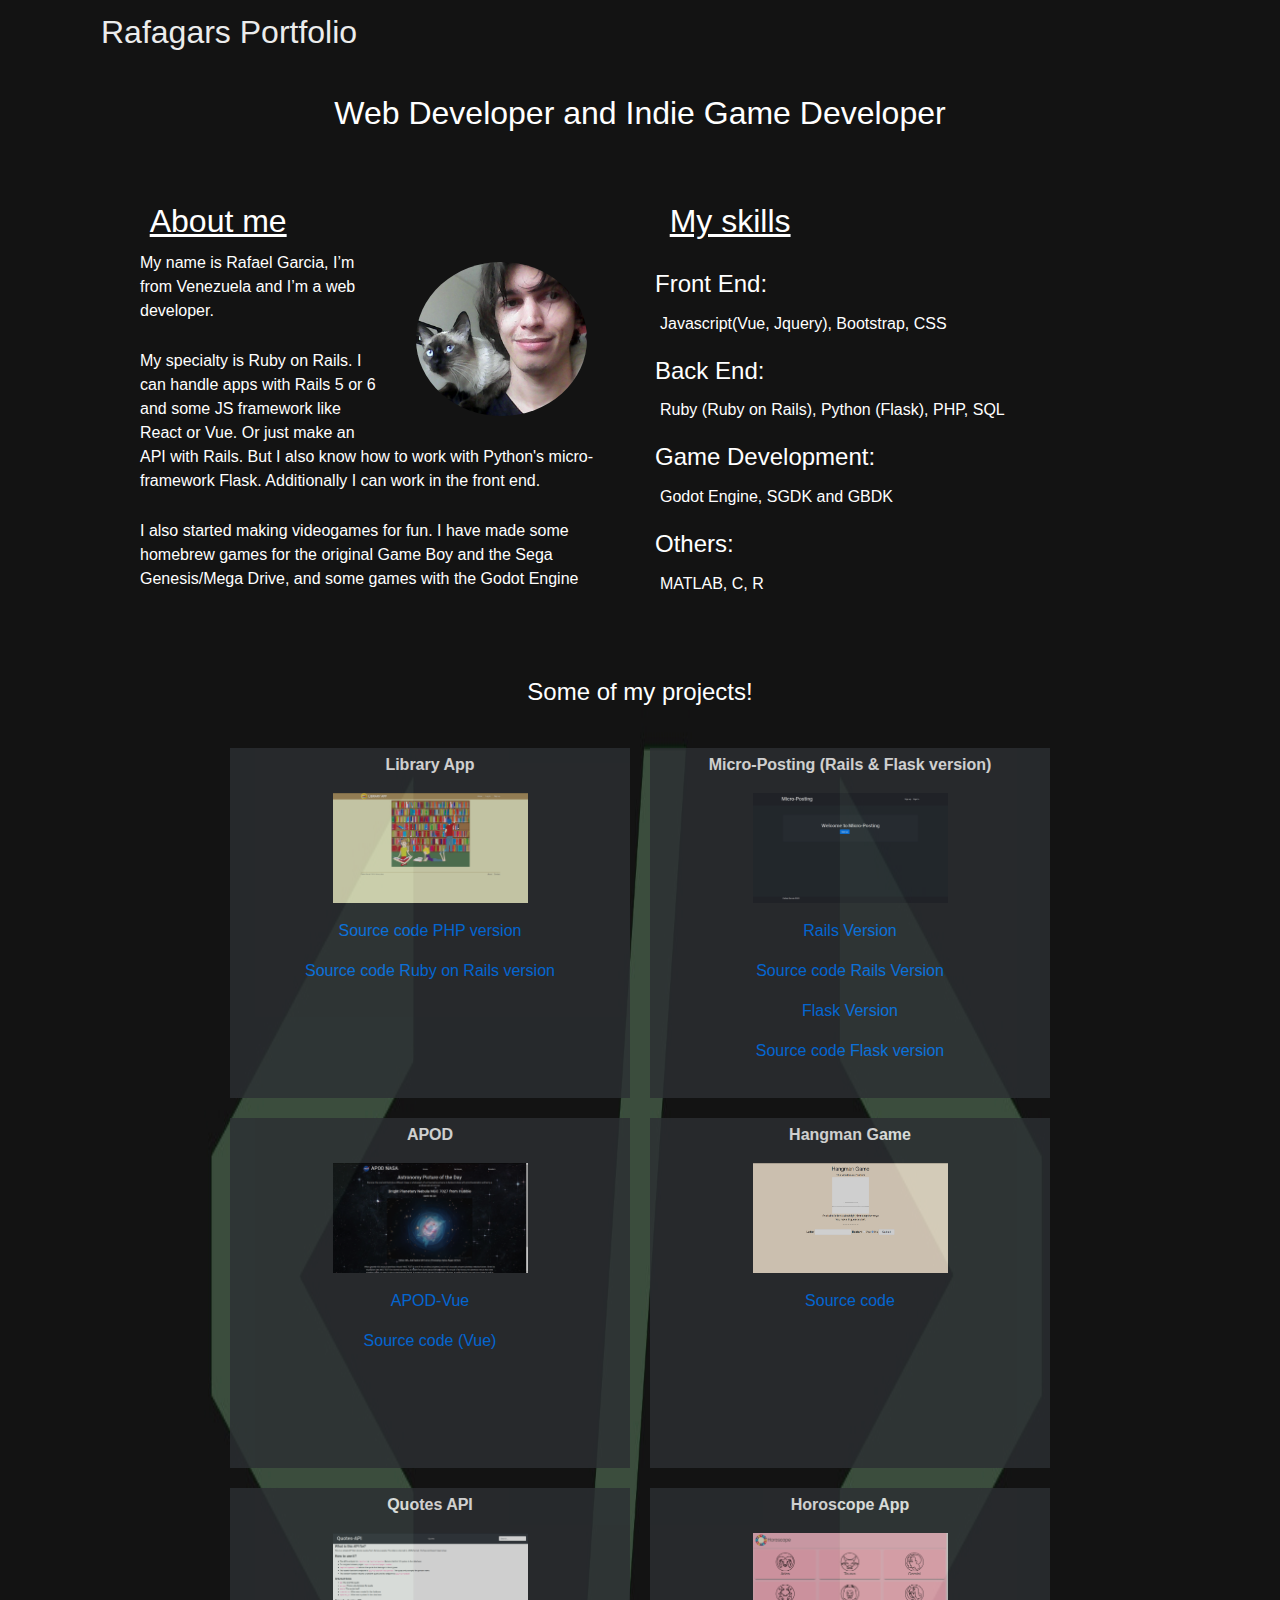
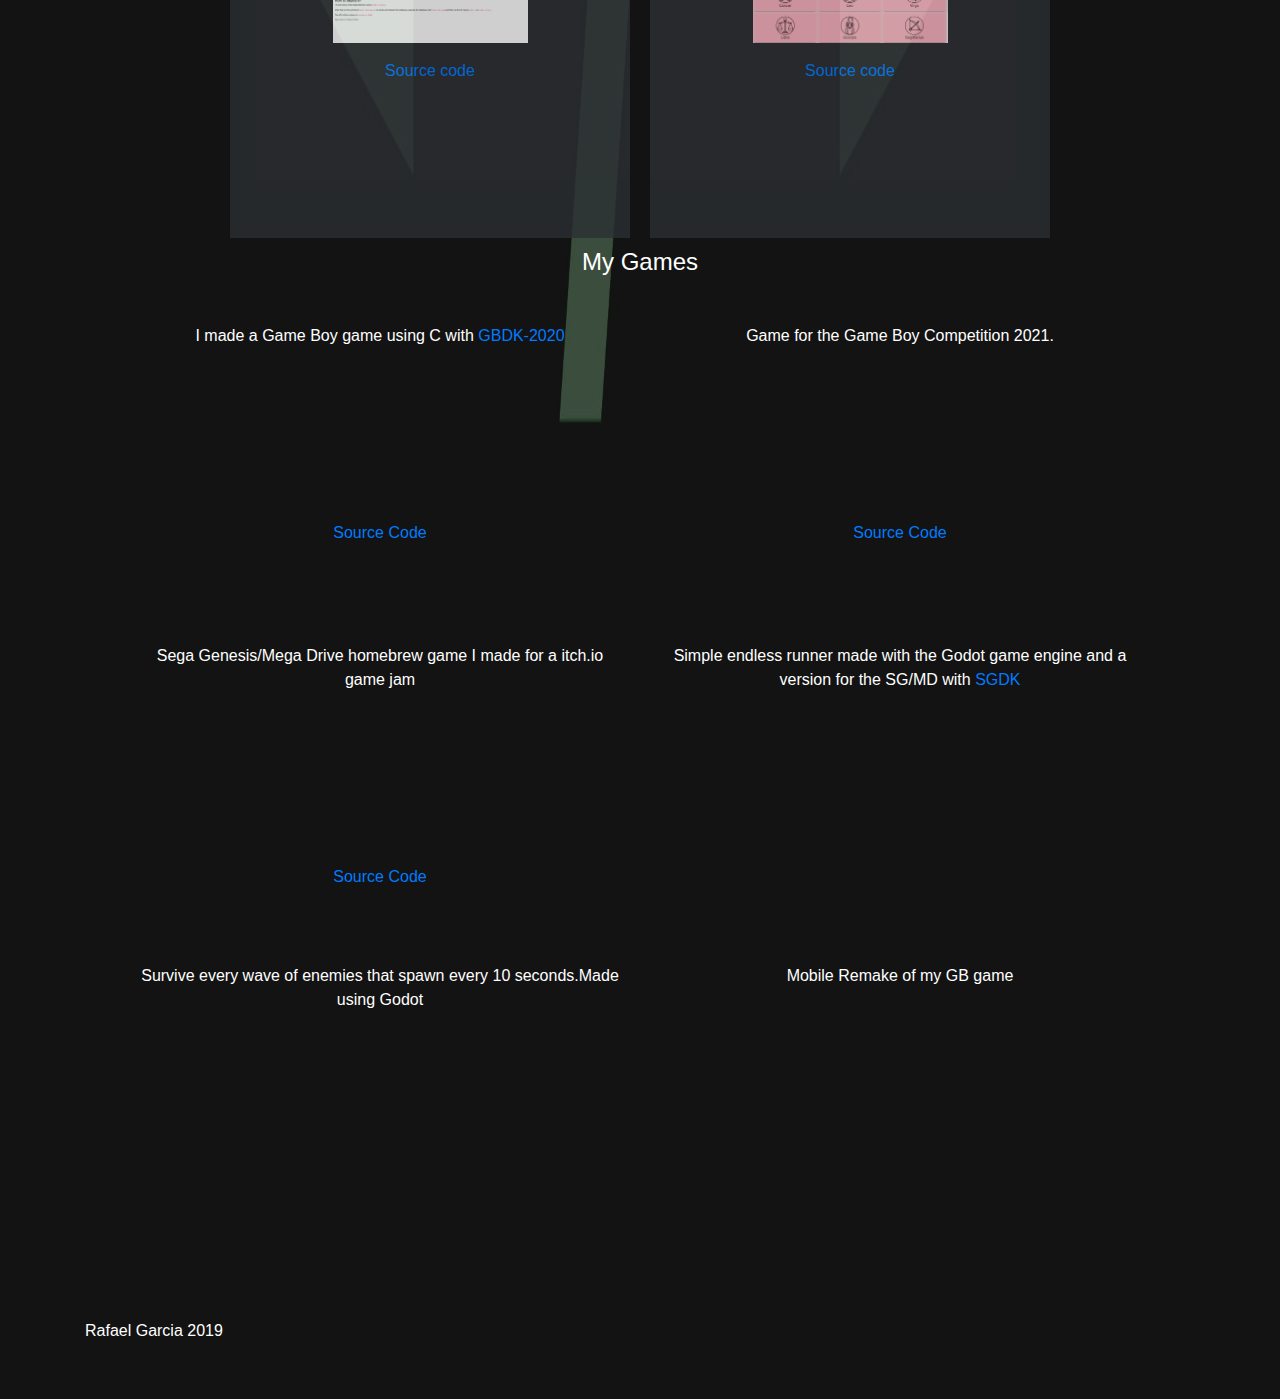
==== commit 79881705: "Added my lastest game" ====
--- a/index.html
+++ b/index.html
@@ -133,7 +133,10 @@
                 <div class="games">
                     <p>Survive every wave of enemies that spawn every 10 seconds.Made using Godot</p>
                     <iframe frameborder="0" src="https://itch.io/embed/1004944?dark=true" width="300" height="150"><a href="https://rafagars.itch.io/shmup-with-very-bad-title">shmup with very bad title by Rafagars</a></iframe>
-            
+                </div>
+                <div class="games">
+                    <p>Mobile Remake of my GB game</p>
+                    <iframe frameborder="0" src="https://itch.io/embed/1041587?dark=true" width="300" height="150"><a href="https://rafagars.itch.io/unstoppable-knight-mobile">Unstoppable Knight Mobile by Rafagars</a></iframe>
                 </div>
         </div>
 
